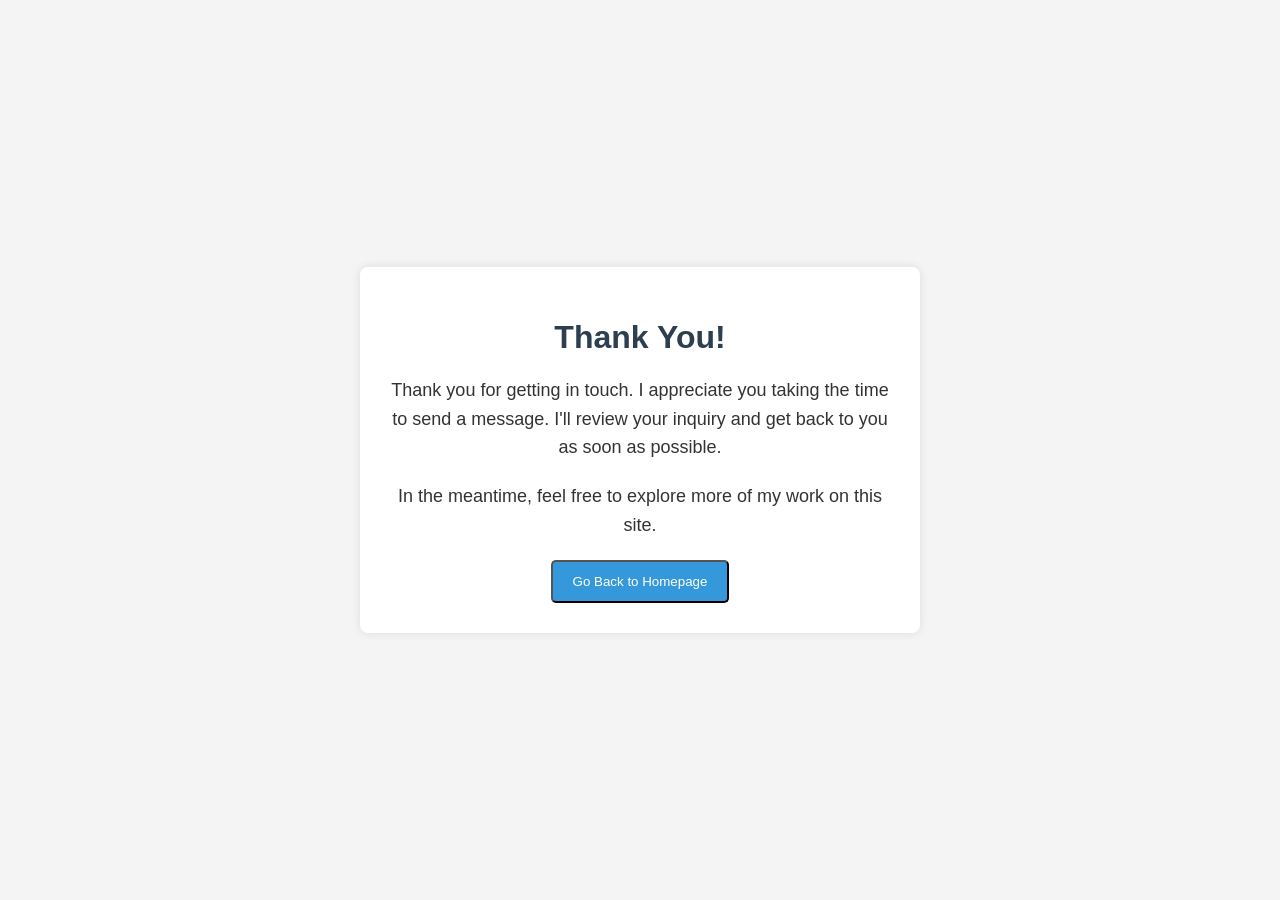
==== thanks.html @ 9ed8642e "first commit" ====
<!DOCTYPE html>
<html lang="en">
<head>
    <meta charset="UTF-8">
    <meta name="viewport" content="width=device-width, initial-scale=1.0">
    <title>Thank You!</title>
    <style>
        body {
            font-family: Arial, sans-serif;
            background-color: #f4f4f4;
            color: #333;
            margin: 0;
            padding: 0;
            display: flex;
            justify-content: center;
            align-items: center;
            height: 100vh;
        }
        .container {
            background-color: #fff;
            border-radius: 8px;
            box-shadow: 0 0 10px rgba(0, 0, 0, 0.1);
            padding: 30px;
            max-width: 500px;
            text-align: center;
        }
        h1 {
            color: #2c3e50;
            margin-bottom: 20px;
        }
        p {
            font-size: 18px;
            line-height: 1.6;
            margin-bottom: 20px;
        }
        .btn {
            background-color: #3498db;
            color: #fff;
            text-decoration: none;
            padding: 12px 20px;
            border-radius: 5px;
            transition: background-color 0.3s ease;
        }
        .btn:hover {
            background-color: #2980b9;
        }
    </style>
</head>
<body>
    <div class="container">
        <h1>Thank You!</h1>
        <p>Thank you for getting in touch. 
        I appreciate you taking the time to send a message. I'll review your inquiry and get back to you as soon as possible.
        </p>
        <p>In the meantime, feel free to explore more of my work on this site.</p>
<!--         <a href="https://gtlcloud.github.io/dev-portfolio" class="btn">Go Back to Homepage</a> -->
<!--         <a href="https://gtlcloud.github.io/dev-portfolio" class="btn" onclick="window.location.href='https://gtlcloud.github.io/dev-portfolio'; return false;">Go Back to Homepage</a> -->
     <button id="backToHomepage" class="btn">Go Back to Homepage</button>
         <script>
        document.getElementById('backToHomepage').addEventListener('click', function() {
            window.location.href = 'https://gtlcloud.github.io/dev-portfolio';
        });
    </script>
    </div>
</body>
</html>
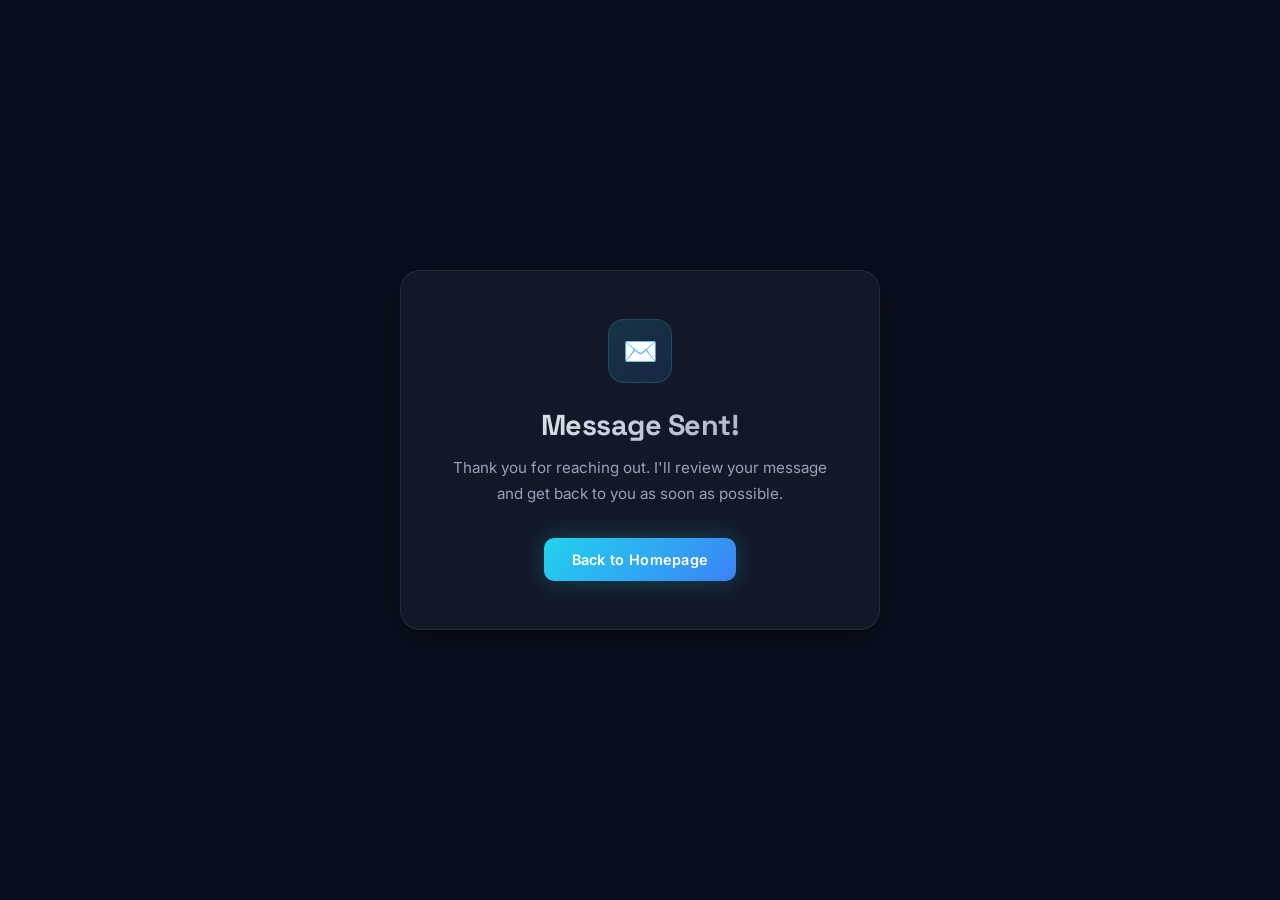
==== commit 7c1ee21a: "Fix contact form flow: redirect URLs, double-submit, back-navigation - Fix _next and thanks.html but" ====
--- a/thanks.html
+++ b/thanks.html
@@ -3,64 +3,98 @@
 <head>
     <meta charset="UTF-8">
     <meta name="viewport" content="width=device-width, initial-scale=1.0">
-    <title>Thank You!</title>
+    <title>Message Sent — GTL</title>
+    <link rel="icon" href="data:image/svg+xml,<svg xmlns='http://www.w3.org/2000/svg' viewBox='0 0 100 100'><text y='.9em' font-size='85'>☁️</text></svg>">
+    <link rel="preconnect" href="https://fonts.googleapis.com">
+    <link rel="stylesheet" href="https://fonts.googleapis.com/css2?family=Inter:wght@400;500;600&family=Space+Grotesk:wght@700&display=swap">
     <style>
+        *, *::before, *::after { margin: 0; padding: 0; box-sizing: border-box; }
+
         body {
-            font-family: Arial, sans-serif;
-            background-color: #f4f4f4;
-            color: #333;
-            margin: 0;
-            padding: 0;
+            font-family: 'Inter', sans-serif;
+            background-color: #0a0f1e;
+            color: #f1f5f9;
             display: flex;
             justify-content: center;
             align-items: center;
-            height: 100vh;
+            min-height: 100vh;
+            padding: 20px;
         }
-        .container {
-            background-color: #fff;
-            border-radius: 8px;
-            box-shadow: 0 0 10px rgba(0, 0, 0, 0.1);
-            padding: 30px;
-            max-width: 500px;
+
+        .card {
+            background: rgba(255, 255, 255, 0.04);
+            border: 1px solid rgba(255, 255, 255, 0.08);
+            border-radius: 20px;
+            padding: 48px 40px;
+            max-width: 480px;
+            width: 100%;
             text-align: center;
+            box-shadow: 0 8px 32px rgba(0, 0, 0, 0.45);
         }
+
+        .icon {
+            width: 64px;
+            height: 64px;
+            border-radius: 16px;
+            background: linear-gradient(135deg, rgba(34,211,238,0.15), rgba(59,130,246,0.15));
+            border: 1px solid rgba(34,211,238,0.2);
+            display: flex;
+            align-items: center;
+            justify-content: center;
+            font-size: 28px;
+            margin: 0 auto 24px;
+        }
+
         h1 {
-            color: #2c3e50;
-            margin-bottom: 20px;
+            font-family: 'Space Grotesk', sans-serif;
+            font-size: 1.8rem;
+            font-weight: 700;
+            letter-spacing: -0.5px;
+            margin-bottom: 12px;
+            background: linear-gradient(135deg, #f1f5f9, #94a3b8);
+            -webkit-background-clip: text;
+            -webkit-text-fill-color: transparent;
+            background-clip: text;
         }
+
         p {
-            font-size: 18px;
-            line-height: 1.6;
-            margin-bottom: 20px;
+            color: #94a3b8;
+            font-size: 0.95rem;
+            line-height: 1.7;
+            margin-bottom: 32px;
         }
+
         .btn {
-            background-color: #3498db;
+            display: inline-block;
+            padding: 13px 28px;
+            background: linear-gradient(135deg, #22d3ee, #3b82f6);
             color: #fff;
             text-decoration: none;
-            padding: 12px 20px;
-            border-radius: 5px;
-            transition: background-color 0.3s ease;
+            font-weight: 600;
+            font-size: 0.9rem;
+            border-radius: 10px;
+            border: none;
+            cursor: pointer;
+            font-family: 'Inter', sans-serif;
+            transition: opacity 0.2s, transform 0.2s;
+            box-shadow: 0 0 24px rgba(34, 211, 238, 0.25);
+            letter-spacing: 0.3px;
         }
+
         .btn:hover {
-            background-color: #2980b9;
+            opacity: 0.88;
+            transform: translateY(-2px);
         }
     </style>
 </head>
 <body>
-    <div class="container">
-        <h1>Thank You!</h1>
-        <p>Thank you for getting in touch. 
-        I appreciate you taking the time to send a message. I'll review your inquiry and get back to you as soon as possible.
-        </p>
-        <p>In the meantime, feel free to explore more of my work on this site.</p>
-<!--         <a href="https://gtlcloud.github.io/dev-portfolio" class="btn">Go Back to Homepage</a> -->
-<!--         <a href="https://gtlcloud.github.io/dev-portfolio" class="btn" onclick="window.location.href='https://gtlcloud.github.io/dev-portfolio'; return false;">Go Back to Homepage</a> -->
-     <button id="backToHomepage" class="btn">Go Back to Homepage</button>
-         <script>
-        document.getElementById('backToHomepage').addEventListener('click', function() {
-            window.location.href = 'https://gtlcloud.github.io/dev-portfolio';
-        });
-    </script>
+    <div class="card">
+        <div class="icon">✉️</div>
+        <h1>Message Sent!</h1>
+        <p>Thank you for reaching out. I'll review your message and get back to you as soon as possible.</p>
+        <button class="btn" onclick="window.location.href='https://gtlcloud.github.io/dev-phestus'">
+            Back to Homepage
+        </button>
     </div>
 </body>
 </html>
